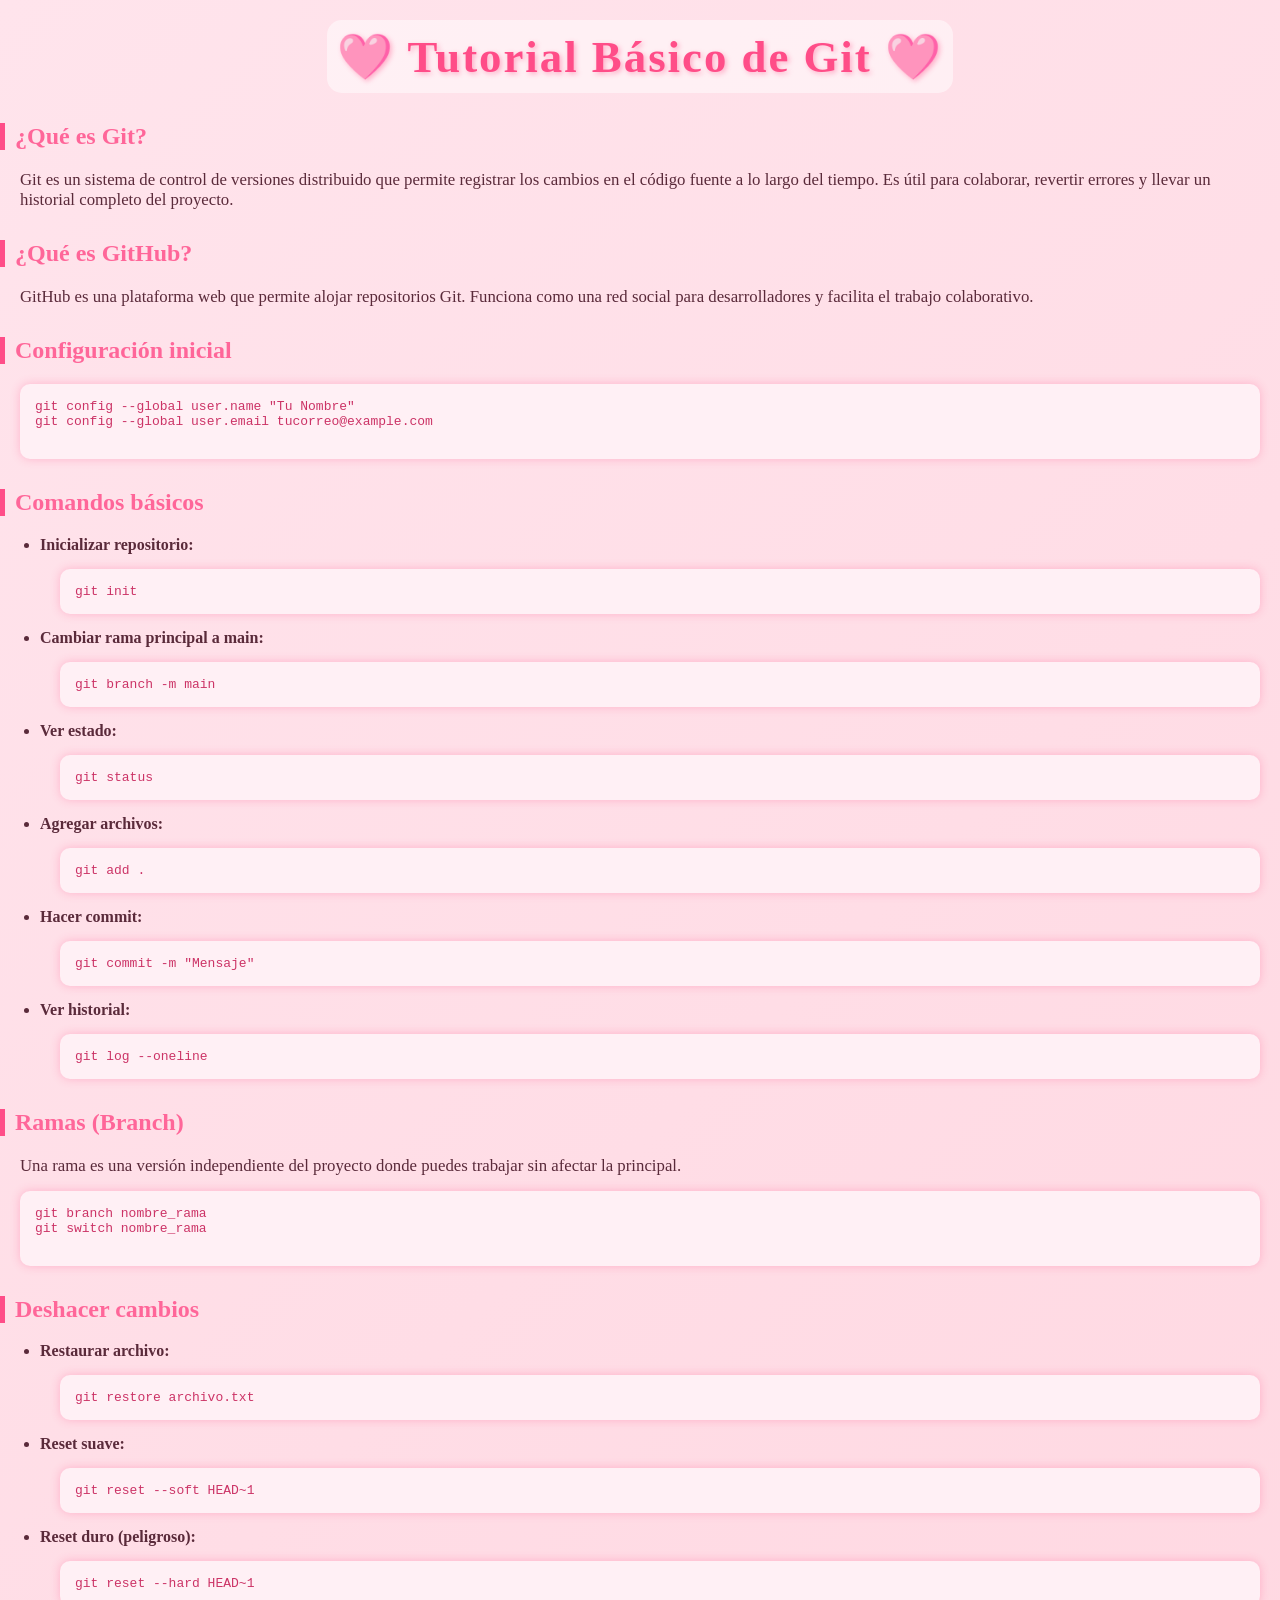
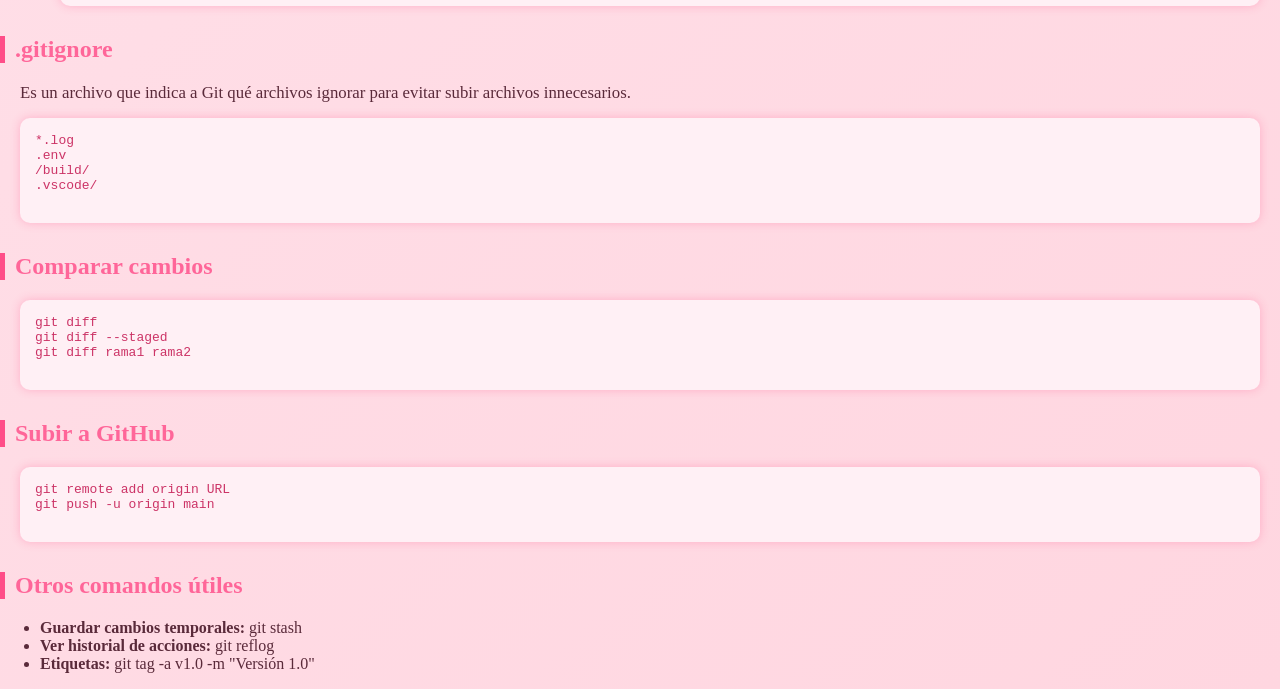
==== html/index.html @ 88d6db75 "Estructura inicial del proyecto" ====
<!DOCTYPE html>
<html lang="en">
<head>
    <meta charset="UTF-8">
    <meta name="viewport" content="width=device-width, initial-scale=1.0">
    <title>Laboratorio de Git</title>
  <link rel="stylesheet" href="../css/styles.css">

</head>
<body>

    <h1>🩷 Tutorial Básico de Git 🩷</h1>

    <h2>¿Qué es Git?</h2>
    <p>
        Git es un sistema de control de versiones distribuido que permite registrar los cambios
        en el código fuente a lo largo del tiempo. Es útil para colaborar, revertir errores
        y llevar un historial completo del proyecto.
    </p>

    <h2>¿Qué es GitHub?</h2>
    <p>
        GitHub es una plataforma web que permite alojar repositorios Git. Funciona como una red
        social para desarrolladores y facilita el trabajo colaborativo.
    </p>

    <h2>Configuración inicial</h2>
    <pre>
git config --global user.name "Tu Nombre"
git config --global user.email tucorreo@example.com
    </pre>

    <h2>Comandos básicos</h2>
    <ul>
        <li><b>Inicializar repositorio:</b></li>
        <pre>git init</pre>

        <li><b>Cambiar rama principal a main:</b></li>
        <pre>git branch -m main</pre>

        <li><b>Ver estado:</b></li>
        <pre>git status</pre>

        <li><b>Agregar archivos:</b></li>
        <pre>git add .</pre>

        <li><b>Hacer commit:</b></li>
        <pre>git commit -m "Mensaje"</pre>

        <li><b>Ver historial:</b></li>
        <pre>git log --oneline</pre>
    </ul>

    <h2>Ramas (Branch)</h2>
    <p>
        Una rama es una versión independiente del proyecto donde puedes trabajar sin afectar la principal.
    </p>
    <pre>
git branch nombre_rama
git switch nombre_rama
    </pre>

    <h2>Deshacer cambios</h2>
    <ul>
        <li><b>Restaurar archivo:</b></li>
        <pre>git restore archivo.txt</pre>

        <li><b>Reset suave:</b></li>
        <pre>git reset --soft HEAD~1</pre>

        <li><b>Reset duro (peligroso):</b></li>
        <pre>git reset --hard HEAD~1</pre>
    </ul>

    <h2>.gitignore</h2>
    <p>
        Es un archivo que indica a Git qué archivos ignorar para evitar subir archivos innecesarios.
    </p>
    <pre>
*.log
.env
/build/
.vscode/
    </pre>

    <h2>Comparar cambios</h2>
    <pre>
git diff
git diff --staged
git diff rama1 rama2
    </pre>

    <h2>Subir a GitHub</h2>
    <pre>
git remote add origin URL
git push -u origin main
    </pre>

    <h2>Otros comandos útiles</h2>
    <ul>
        <li><b>Guardar cambios temporales:</b> git stash</li>
        <li><b>Ver historial de acciones:</b> git reflog</li>
        <li><b>Etiquetas:</b> git tag -a v1.0 -m "Versión 1.0"</li>
    </ul>

</body>
</html>
---- css/styles.css ----
body {
    font-family: cursive;
    background: linear-gradient(135deg, #ffe4ec, #ffd6e0);
    color: #5a2a3a;
    margin: 0;
    padding: 0;
}

h1 {
    text-align: center;
    color: #ff4d88;
    margin-top: 20px;
    font-size: 2.8em;
    letter-spacing: 2px;
    text-shadow: 2px 2px 5px rgba(255, 77, 136, 0.4);
    background-color: rgba(255, 255, 255, 0.5);
    padding: 10px;
    border-radius: 15px;
    width: fit-content;
    margin-left: auto;
    margin-right: auto;
    transition: transform 0.3s ease, box-shadow 0.3s ease;
}

h1:hover {
    transform: scale(1.05);
    box-shadow: 0 0 15px rgba(255, 77, 136, 0.4);
}

h2 {
    color: #ff6699;
    border-left: 5px solid #ff4d88;
    padding-left: 10px;
    margin-top: 30px;
    transition: all 0.3s ease;
}

h2:hover {
    color: #ff85a2;
    transform: translateX(5px);
}

p {
    margin: 10px 20px;
    font-size: 1.05em;
}

pre {
    background-color: #fff0f5;
    padding: 15px;
    border-radius: 10px;
    margin: 15px 20px;
    color: #cc3366;
    box-shadow: 0 0 10px rgba(255, 77, 136, 0.3);
    overflow-x: auto;
    transition: transform 0.3s ease, box-shadow 0.3s ease;
}

pre:hover {
    transform: scale(1.02);
    box-shadow: 0 0 18px rgba(255, 77, 136, 0.4);
}

h4 {
    text-align: center;
    color: #ff4d88;
    margin-top: 30px;
    font-style: italic;
}


footer {
    text-align: center;
    margin-top: 20px;
    padding: 10px;
    color: #f95c91;
    background-color: #f6eaee;
}
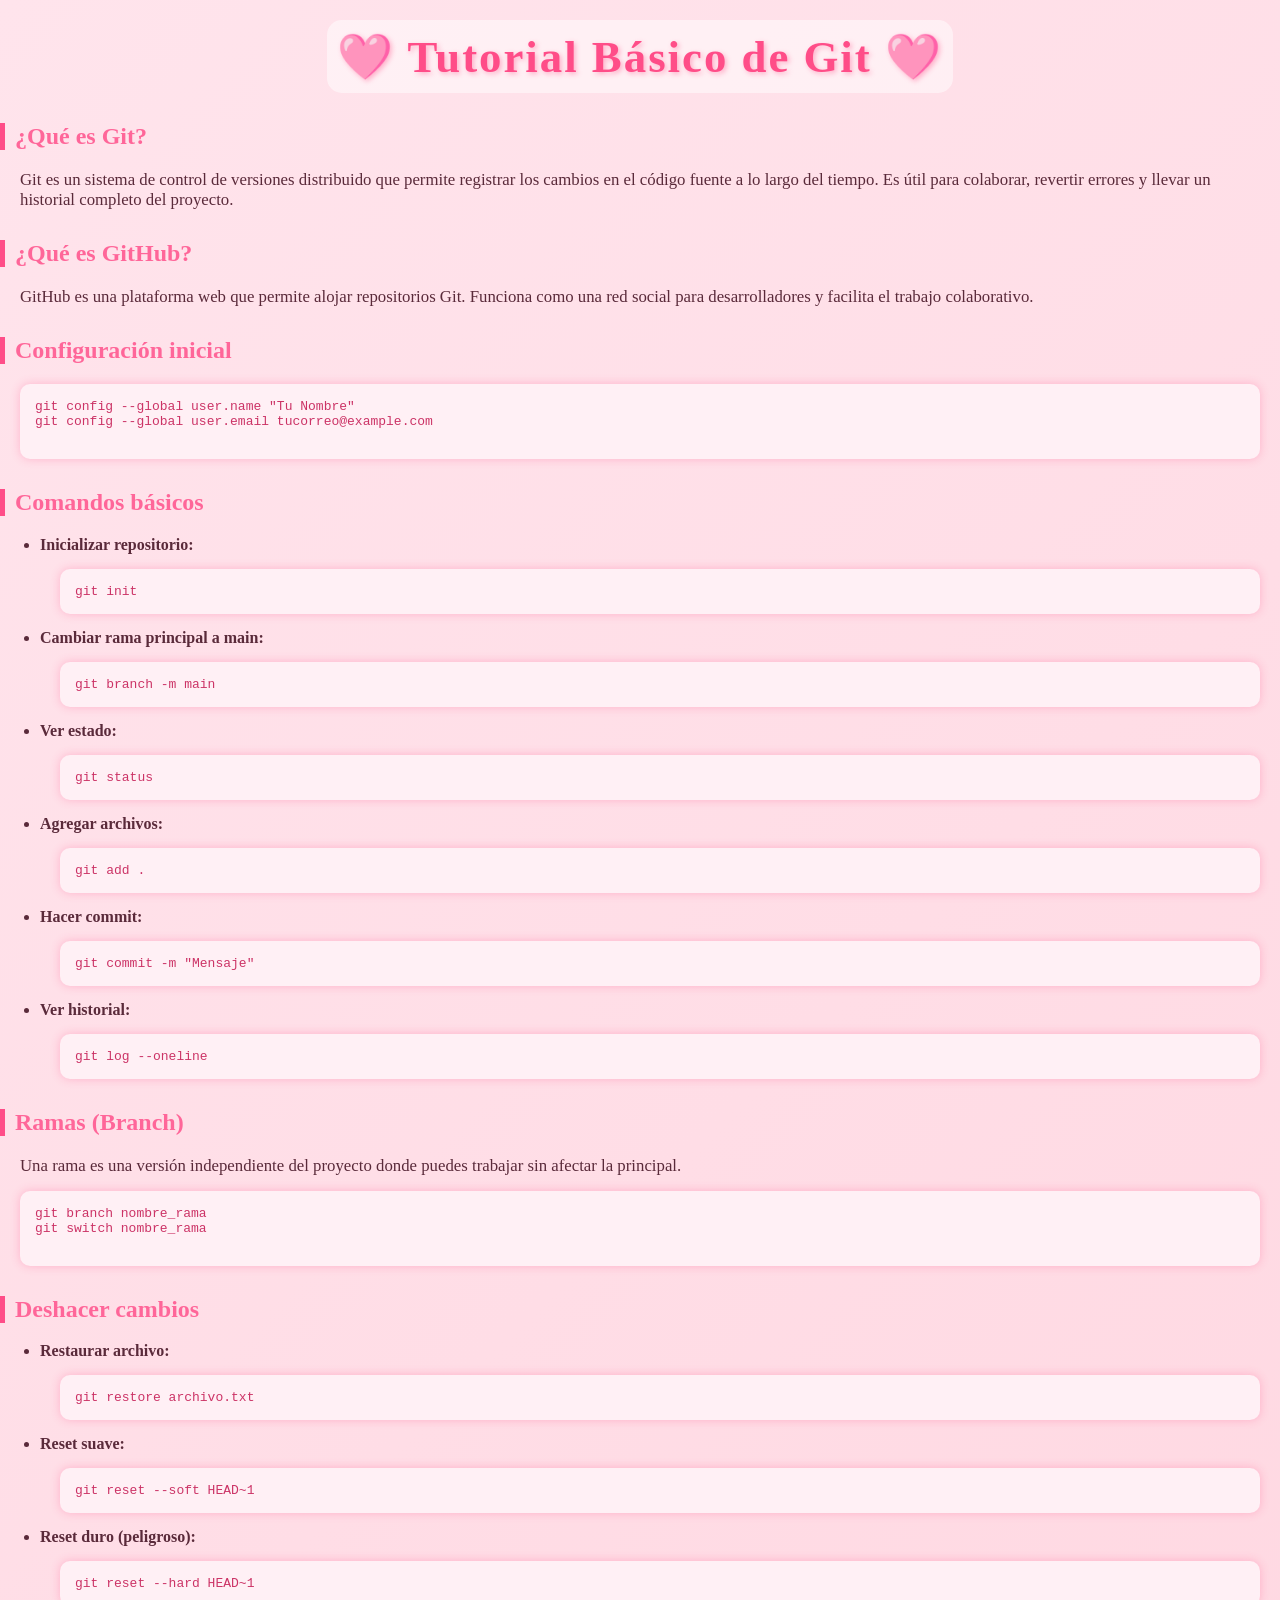
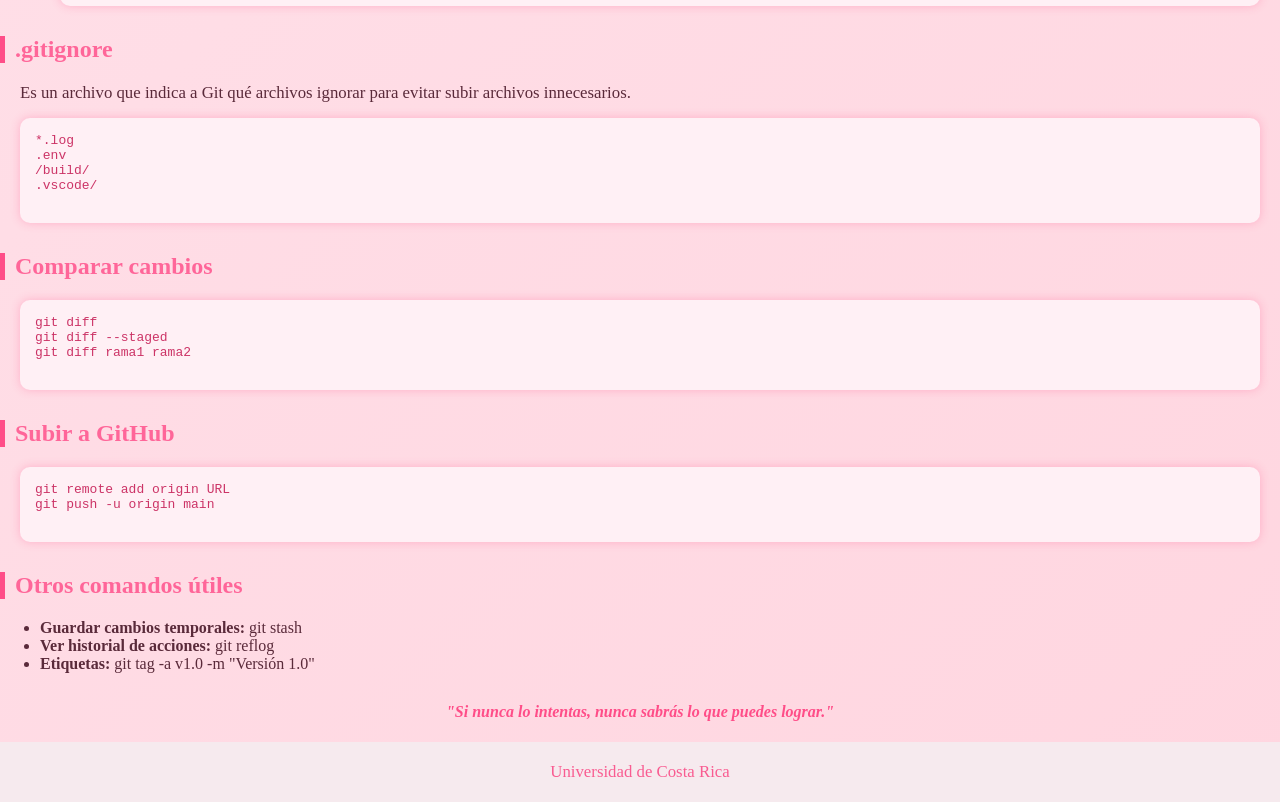
==== commit 91005ca1: "Agrega contenido en index" ====
--- a/html/index.html
+++ b/html/index.html
@@ -102,6 +102,9 @@
         <li><b>Ver historial de acciones:</b> git reflog</li>
         <li><b>Etiquetas:</b> git tag -a v1.0 -m "Versión 1.0"</li>
     </ul>
-
+ <h4>"Si nunca lo intentas, nunca sabrás lo que puedes lograr."</h4>
+<footer>
+    <p>Universidad de Costa Rica</p>
+</footer>
 </body>
 </html>
